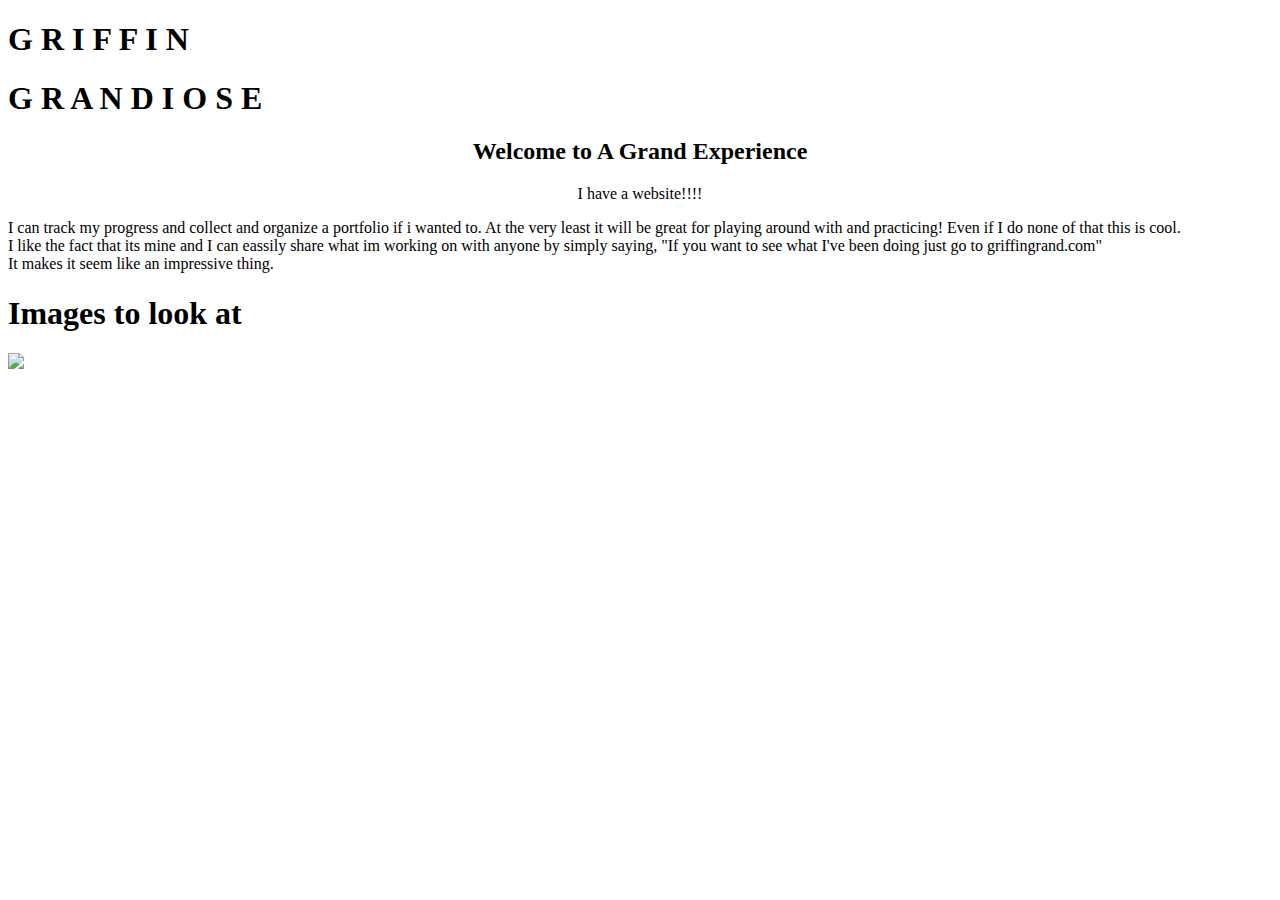
==== index.html @ d50589c3 "Update index.html" ====
<!DOCTYPE html>
<body>
  <h1>G R I F F I N</h1>        <h1>G R A N D I O S E</h1>

    <h2><center>Welcome to A Grand Experience</center></h2>

      <p><center>I have a website!!!! </center></p>


      <p> I can track my progress and collect and organize a portfolio if i wanted to. At the very least it will be great for playing around with and practicing! Even if I do none of that this is cool.
       <br>I like the fact that its mine and I can eassily share what im working on with anyone by simply saying, "If you want to see what I've been doing just go to griffingrand.com"
       <br>It makes it seem like an impressive thing.</p>


<h1> Images to look at </h1>
<img src="https://cdn.discordapp.com/attachments/984970863927517246/1075458615378452612/000000000011111111111.png"/>

</body>
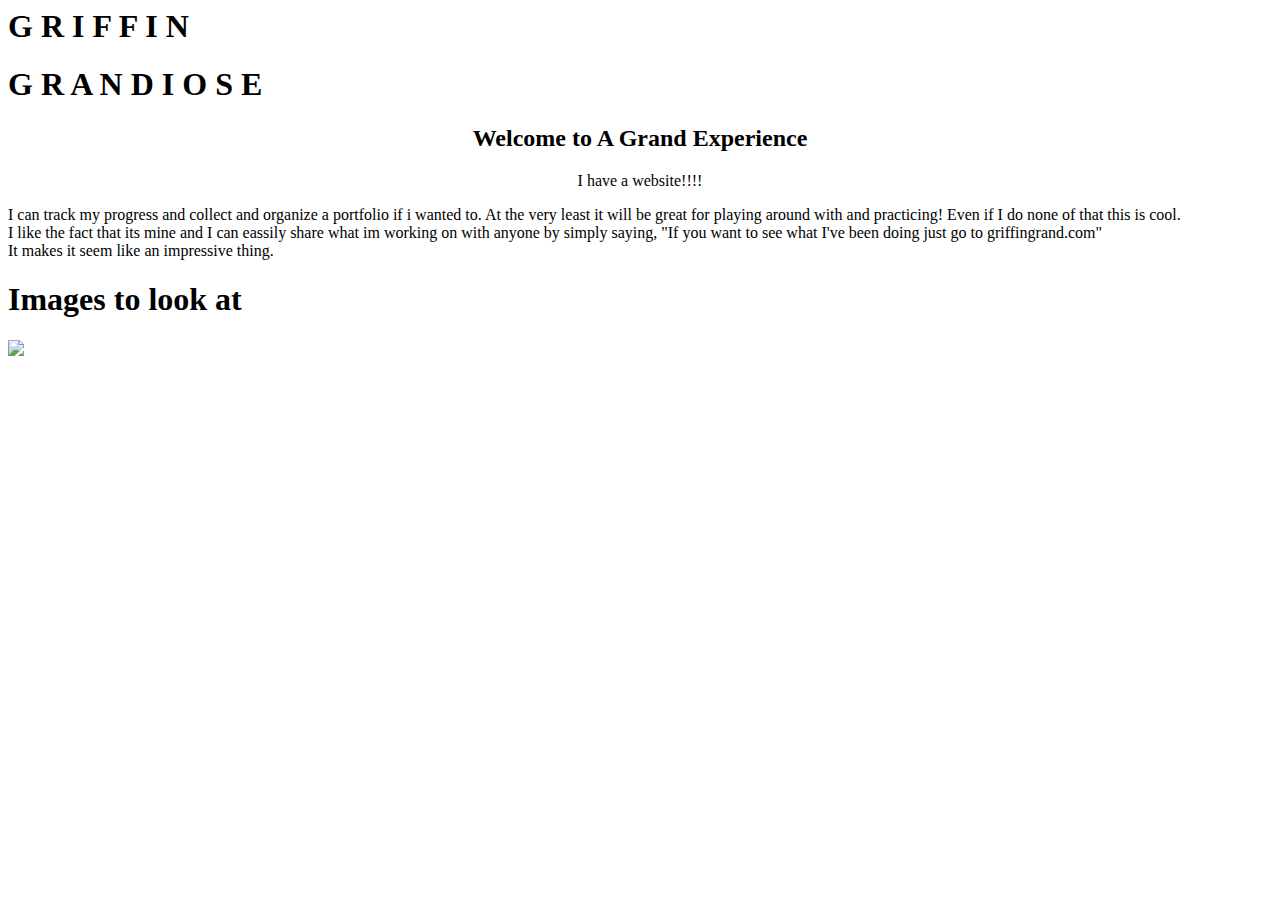
==== commit 83f489e2: "Update index.html" ====
--- a/index.html
+++ b/index.html
@@ -1,4 +1,4 @@
-<!DOCTYPE html>
+
 <body>
   <h1>G R I F F I N</h1>        <h1>G R A N D I O S E</h1>
 
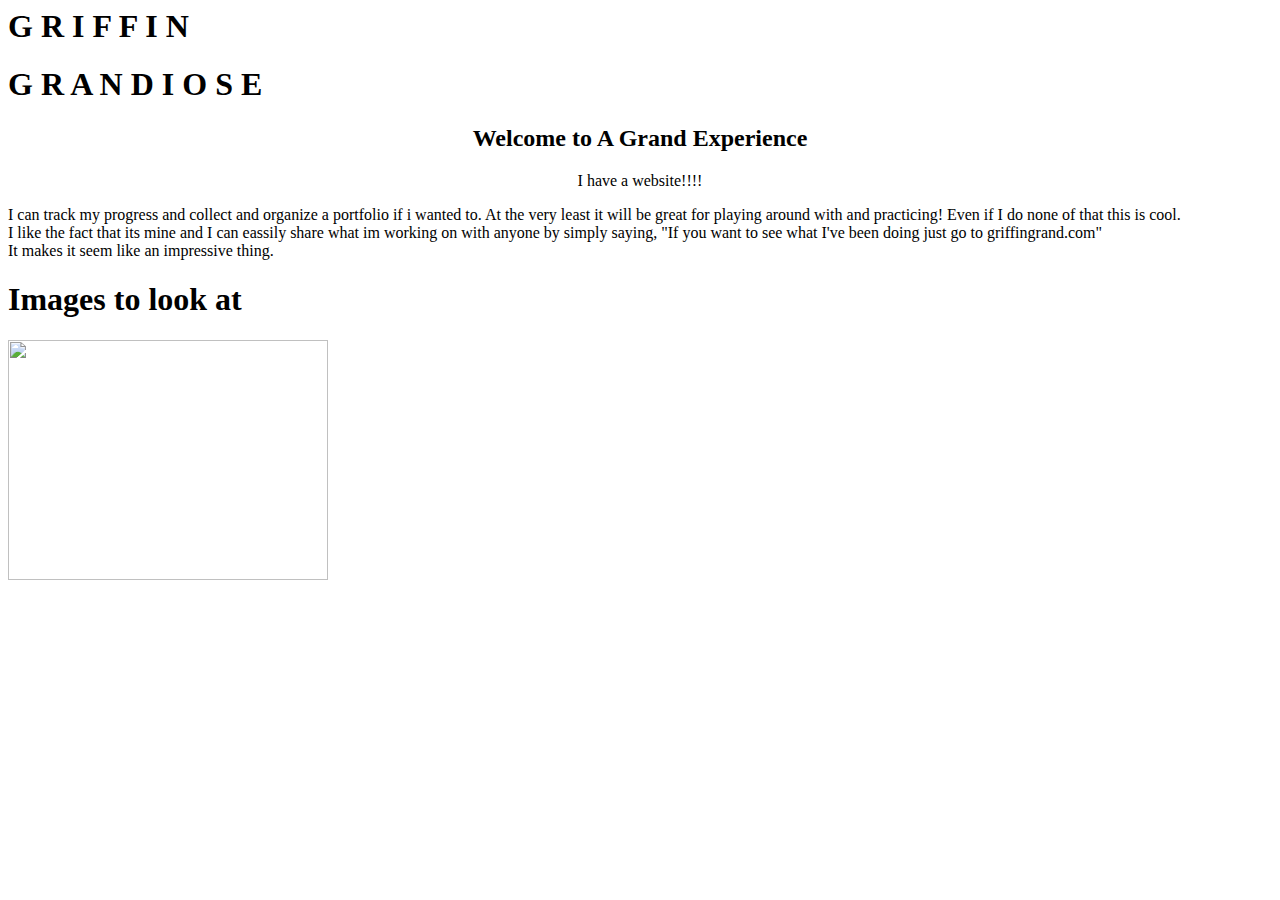
==== commit 7d8496f7: "Update index.html" ====
--- a/index.html
+++ b/index.html
@@ -13,6 +13,6 @@
 
 
 <h1> Images to look at </h1>
-<img src="https://cdn.discordapp.com/attachments/984970863927517246/1075458615378452612/000000000011111111111.png"/>
+<img src="https://cdn.discordapp.com/attachments/984970863927517246/1075458615378452612/000000000011111111111.png" width="320" height="240"/>
 
 </body>
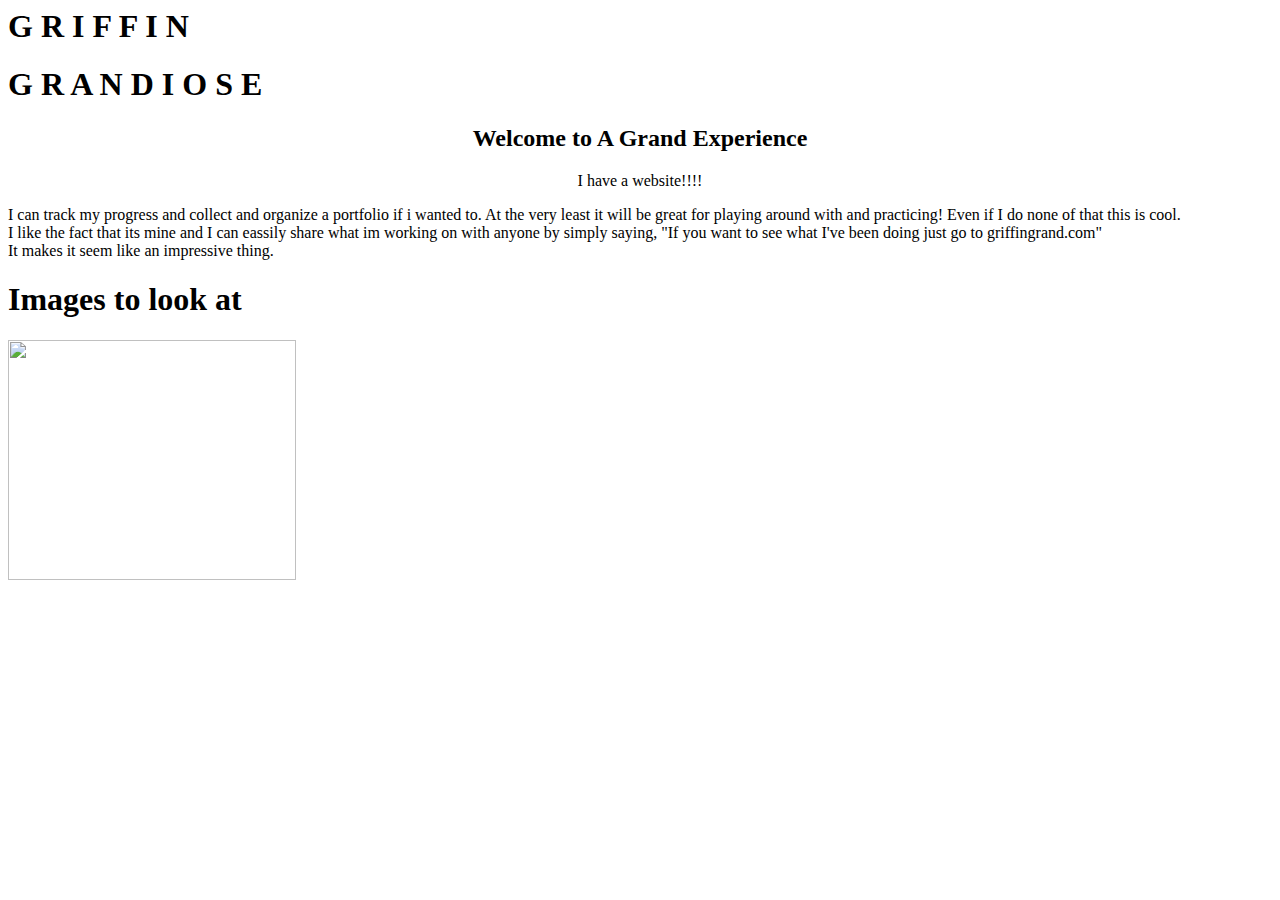
==== commit 78aba65a: "Update index.html" ====
--- a/index.html
+++ b/index.html
@@ -13,6 +13,6 @@
 
 
 <h1> Images to look at </h1>
-<img src="https://cdn.discordapp.com/attachments/984970863927517246/1075458615378452612/000000000011111111111.png" width="320" height="240"/>
+<img src="https://cdn.discordapp.com/attachments/984970863927517246/1075458615378452612/000000000011111111111.png" width="288" height="240"/>
 
 </body>
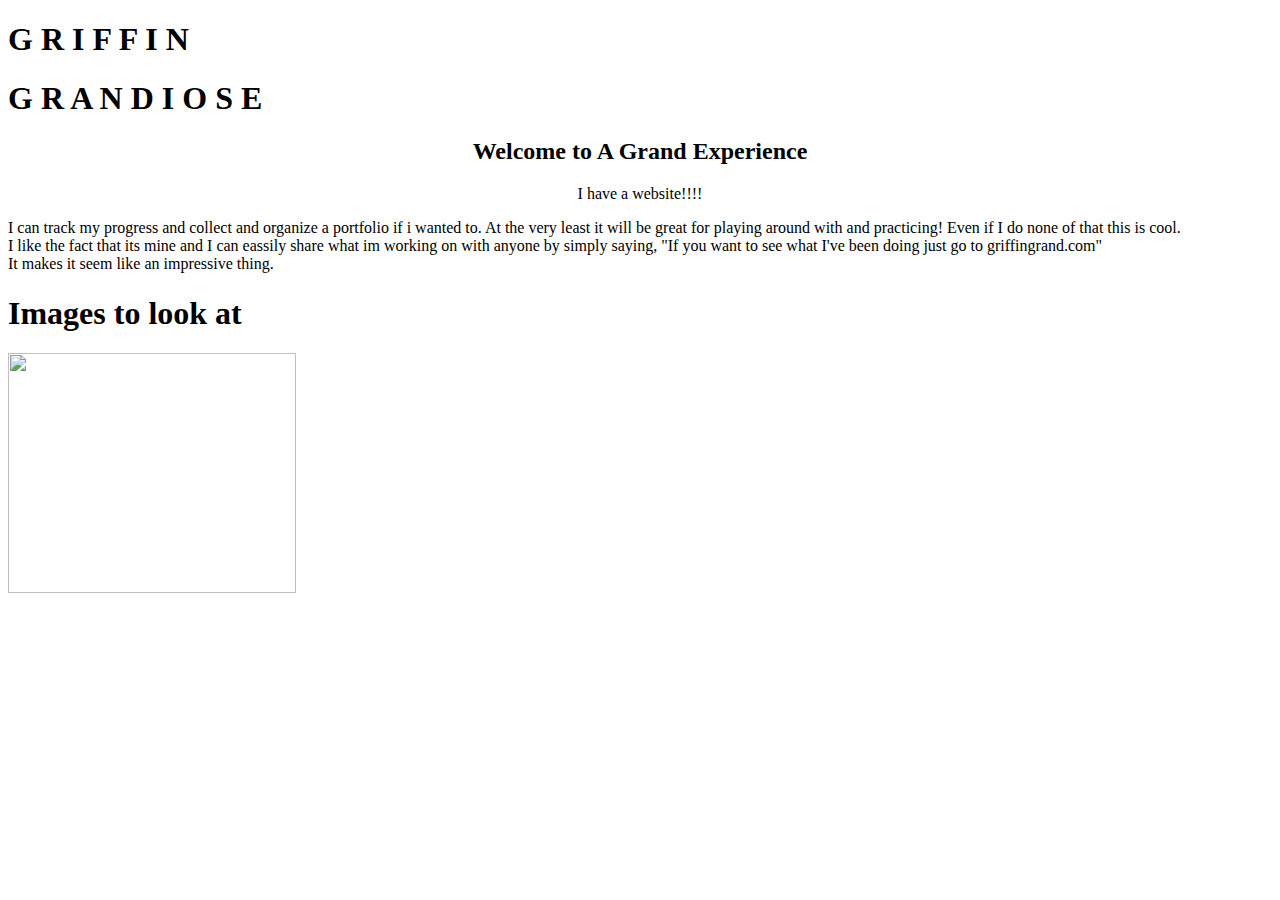
==== commit 1775e343: "Update index.html" ====
--- a/index.html
+++ b/index.html
@@ -1,4 +1,5 @@
-
+<!DOCTYPE html>
+<html>
 <body>
   <h1>G R I F F I N</h1>        <h1>G R A N D I O S E</h1>
 
@@ -16,3 +17,4 @@
 <img src="https://cdn.discordapp.com/attachments/984970863927517246/1075458615378452612/000000000011111111111.png" width="288" height="240"/>
 
 </body>
+</html>
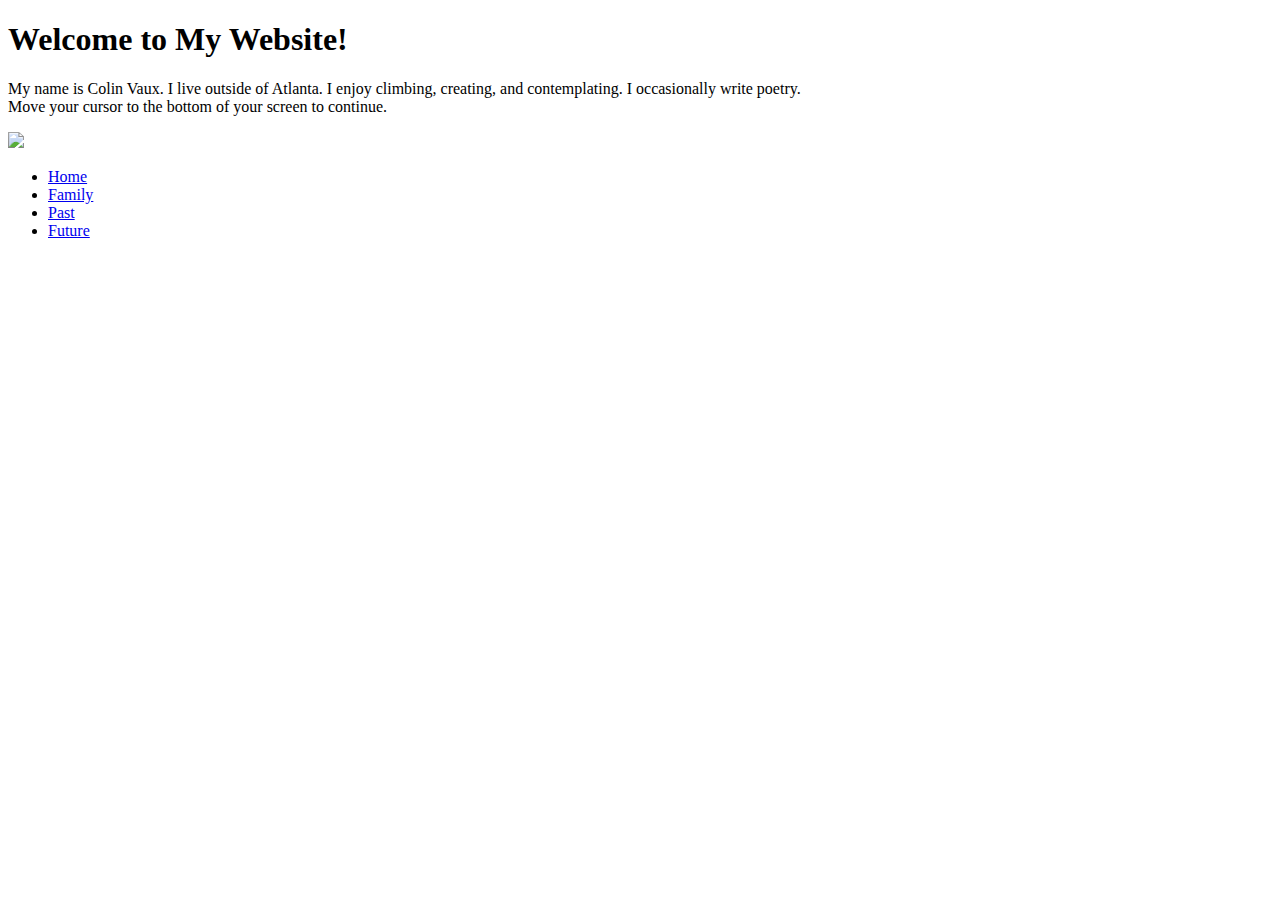
==== commit c1a2229b: "Update index.html" ====
--- a/index.html
+++ b/index.html
@@ -1,20 +1,41 @@
 <!DOCTYPE html>
-<html>
-<body>
-  <h1>G R I F F I N</h1>        <h1>G R A N D I O S E</h1>
 
-    <h2><center>Welcome to A Grand Experience</center></h2>
-
-      <p><center>I have a website!!!! </center></p>
-
-
-      <p> I can track my progress and collect and organize a portfolio if i wanted to. At the very least it will be great for playing around with and practicing! Even if I do none of that this is cool.
-       <br>I like the fact that its mine and I can eassily share what im working on with anyone by simply saying, "If you want to see what I've been doing just go to griffingrand.com"
-       <br>It makes it seem like an impressive thing.</p>
-
-
-<h1> Images to look at </h1>
-<img src="https://cdn.discordapp.com/attachments/984970863927517246/1075458615378452612/000000000011111111111.png" width="288" height="240"/>
-
-</body>
+<html lang="en">
+    <head>
+        <meta name="viewport" content="width=device-width, initial-scale=1">
+        <link href="https://cdn.jsdelivr.net/npm/bootstrap@5.0.2/dist/css/bootstrap.min.css" rel="stylesheet" integrity="sha384-EVSTQN3/azprG1Anm3QDgpJLIm9Nao0Yz1ztcQTwFspd3yD65VohhpuuCOmLASjC" crossorigin="anonymous">
+        <script src="https://cdn.jsdelivr.net/npm/bootstrap@5.0.2/dist/js/bootstrap.bundle.min.js" integrity="sha384-MrcW6ZMFYlzcLA8Nl+NtUVF0sA7MsXsP1UyJoMp4YLEuNSfAP+JcXn/tWtIaxVXM" crossorigin="anonymous"></script>
+        <link href="styles.css" rel="stylesheet">
+        <script src="script.js"></script>
+        <title></title>
+    </head>
+    <body>
+      <header></header>
+      <main class="color">
+        <p></p>
+        <h1>Welcome to My Website!</h1>
+        <p>My name is Colin Vaux. I live outside of Atlanta. I enjoy climbing, creating, and contemplating. I occasionally write poetry. <br> Move your cursor to the bottom of your screen to continue.</p>
+      </main>
+      <section id="image">
+          <div class='text-center'>
+          <img src="/2.png" class="rounded"/>
+        </div>
+    </section>
+    <nav class="trigger sticky-bottom">
+        <ul class="nav justify-content-center hidden">
+          <li class="nav-item">
+            <a class="nav-link" href="/index.html">Home</a>
+          </li>
+          <li class="nav-item">
+            <a class="nav-link" href="/family.html">Family</a>
+          </li>
+          <li class="nav-item">
+            <a class="nav-link" href="/past.html">Past</a>
+          </li>
+          <li class="nav-item">
+            <a class="nav-link" href="/dream.html">Future</a>
+          </li>
+        </ul>
+      </nav>
+    </body>
 </html>
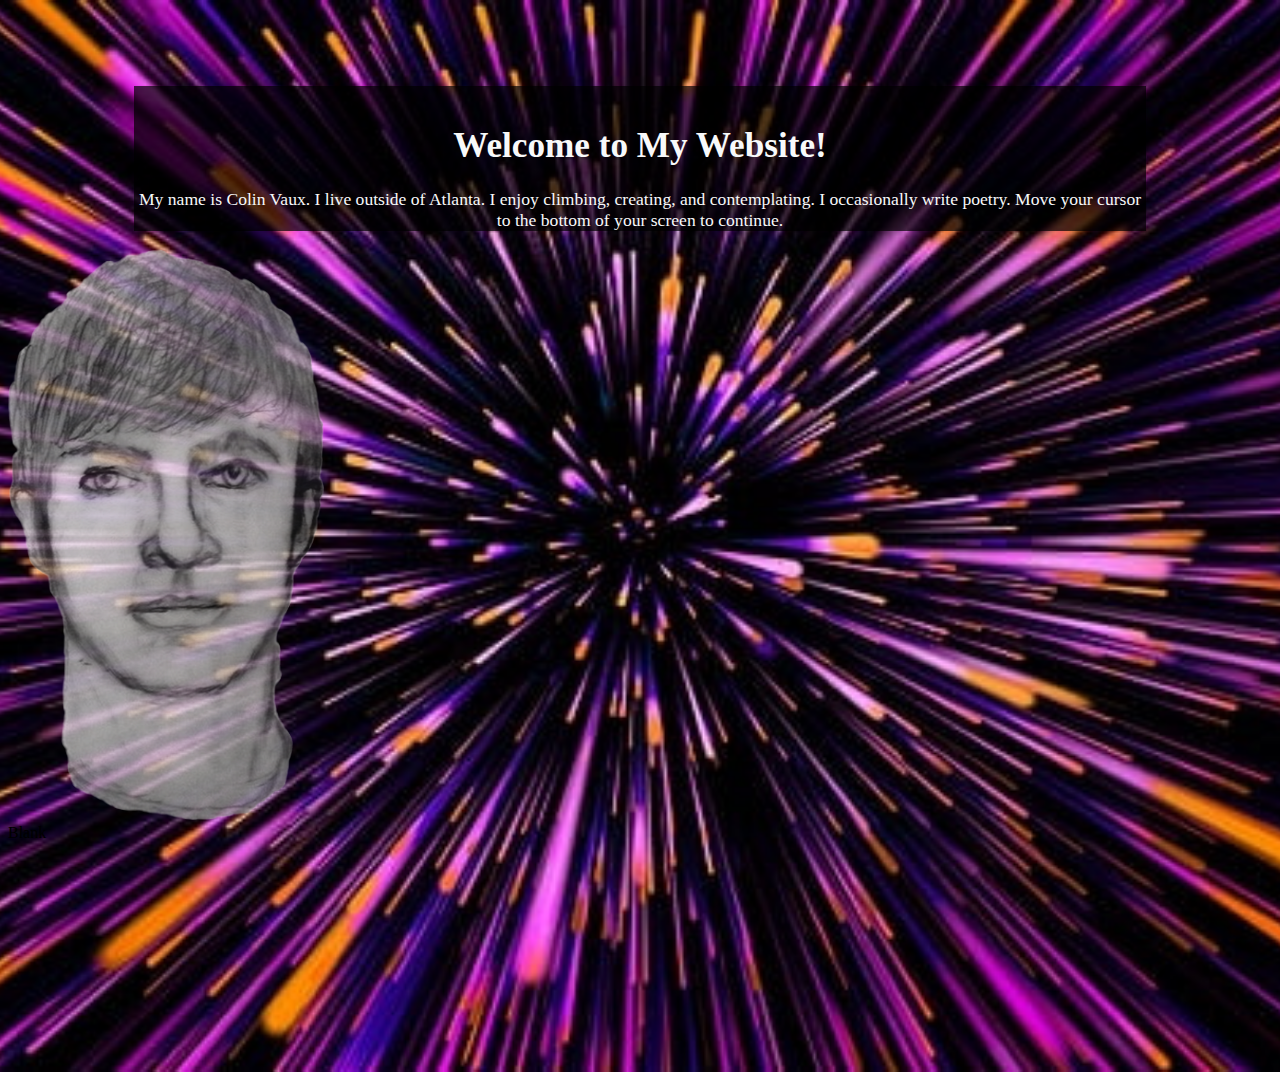
==== commit c066853f: "Add files via upload" ====
--- a/index.html
+++ b/index.html
@@ -10,24 +10,26 @@
         <title></title>
     </head>
     <body>
-      <header></header>
-      <main class="color">
-        <p></p>
-        <h1>Welcome to My Website!</h1>
-        <p>My name is Colin Vaux. I live outside of Atlanta. I enjoy climbing, creating, and contemplating. I occasionally write poetry. <br> Move your cursor to the bottom of your screen to continue.</p>
-      </main>
-      <section id="image">
-          <div class='text-center'>
-          <img src="/2.png" class="rounded"/>
-        </div>
-    </section>
-    <nav class="trigger sticky-bottom">
+      <header><br><br><br></header>
+        <container class="container">
+          <main class="color">
+            <h1><br>Welcome to My Website!</h1>
+            <p>My name is Colin Vaux. I live outside of Atlanta. I enjoy climbing, creating, and contemplating. I occasionally write poetry. Move your cursor to the bottom of your screen to continue.</p>
+          </main>
+          <section id="image">
+              <div class='text-center'>
+              <img src="/2.png" class="rounded"/>
+              </div>
+          </section>
+        </container>
+        <div class="fill">Blank</div>
+      <nav class="trigger sticky-bottom">
         <ul class="nav justify-content-center hidden">
           <li class="nav-item">
             <a class="nav-link" href="/index.html">Home</a>
           </li>
           <li class="nav-item">
-            <a class="nav-link" href="/family.html">Family</a>
+            <a class="nav-link" href="/poems.html">Poems</a>
           </li>
           <li class="nav-item">
             <a class="nav-link" href="/past.html">Past</a>
--- a/styles.css
+++ b/styles.css
@@ -0,0 +1,53 @@
+body {
+    background-image: url(background.jpeg);
+    background-size: cover;
+    background-position: center;
+    background-color: #f8f9fa;
+    background-repeat: no-repeat;
+    max-width: 100%;
+    height: auto;
+}
+
+.sticky-bottom {
+    position: -webkit-sticky;
+    position: sticky;
+    bottom: 0;
+    z-index: 1020:
+}
+
+.hidden {
+    visibility: hidden;
+}
+
+
+.nav {
+    font-size: 1.2rem;
+    font-weight: 600;
+    line-height: 2.5;
+    background-color: black;
+    opacity: 0.95;
+
+}
+
+.nav-link {
+    color: #d4af37;
+}
+
+main {
+    font-size: 1.1rem;
+    text-align: center;
+    margin-left: 10%;
+    margin-right: 10%;
+}
+.color {
+    background-color: #000000b0;
+    color: #f8f9fa;
+}
+
+img {
+    opacity: 0.75;
+    min-height: 30em;
+    min-width: 16.6em;
+    max-width: 25%;
+    transform: perspective(50rem);
+}
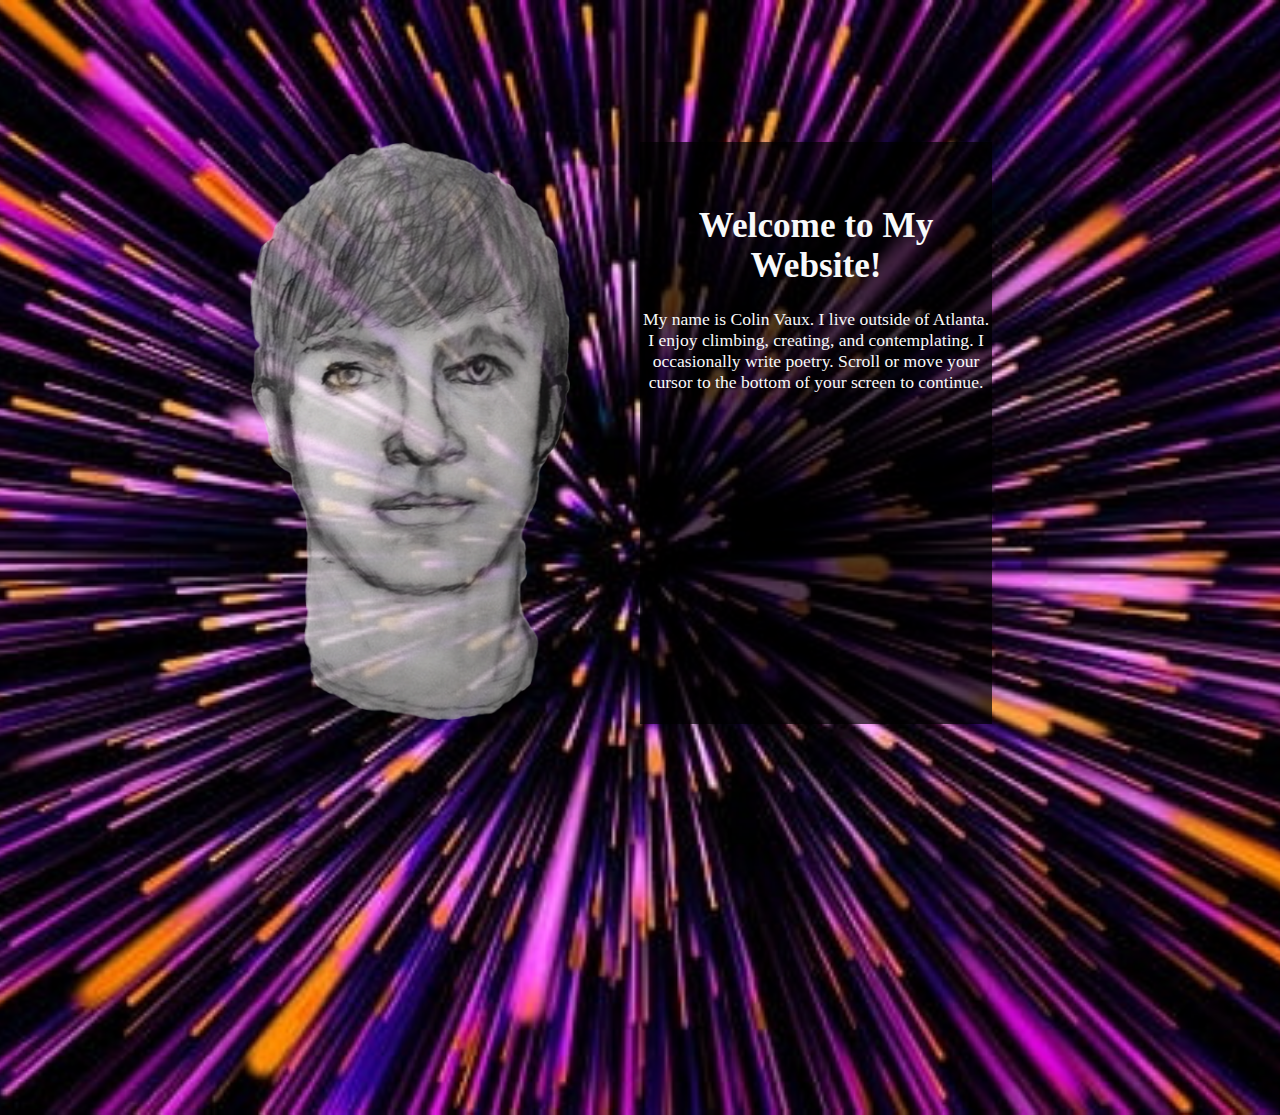
==== commit e3618c42: "Add files via upload" ====
--- a/index.html
+++ b/index.html
@@ -7,21 +7,21 @@
         <script src="https://cdn.jsdelivr.net/npm/bootstrap@5.0.2/dist/js/bootstrap.bundle.min.js" integrity="sha384-MrcW6ZMFYlzcLA8Nl+NtUVF0sA7MsXsP1UyJoMp4YLEuNSfAP+JcXn/tWtIaxVXM" crossorigin="anonymous"></script>
         <link href="styles.css" rel="stylesheet">
         <script src="script.js"></script>
-        <title></title>
+        <title><!-- The title is blank by default because my javascript plugs it after loading--></title>
     </head>
     <body>
       <header><br><br><br></header>
-        <container class="container">
-          <main class="color">
+        <main class="container">
+          <section class="color main">
             <h1><br>Welcome to My Website!</h1>
-            <p>My name is Colin Vaux. I live outside of Atlanta. I enjoy climbing, creating, and contemplating. I occasionally write poetry. Move your cursor to the bottom of your screen to continue.</p>
+            <p>My name is Colin Vaux. I live outside of Atlanta. I enjoy climbing, creating, and contemplating. I occasionally write poetry. Scroll or move your cursor to the bottom of your screen to continue.</p>
+          </section>
+          <div id="image">
+              <div class='text-center'>
+              <img src="/2.png" class="rounded" alt="Drawing/Sketch of the webpage author, Colin Vaux">
+              </div>
+            </div>
           </main>
-          <section id="image">
-              <div class='text-center'>
-              <img src="/2.png" class="rounded"/>
-              </div>
-          </section>
-        </container>
         <div class="fill">Blank</div>
       <nav class="trigger sticky-bottom">
         <ul class="nav justify-content-center hidden">
--- a/styles.css
+++ b/styles.css
@@ -1,24 +1,74 @@
+html {
+    min-height: 100%;
+    height: auto;
+}
 body {
     background-image: url(background.jpeg);
     background-size: cover;
     background-position: center;
-    background-color: #f8f9fa;
+    background-color: white;
     background-repeat: no-repeat;
-    max-width: 100%;
-    height: auto;
+    height: -webkit-fill-available;
 }
 
-.sticky-bottom {
-    position: -webkit-sticky;
-    position: sticky;
-    bottom: 0;
-    z-index: 1020:
+p {
+    min-width: 18em;
+    min-height: 18em;
+    max-width: 25em;
+    max-height: 27em;
+    text-align: center;
+    overflow: auto;
+}
+
+img {
+
+    opacity: 0.8;
+    max-height: 38em;
+    min-height: 30em;
+    min-width: 16.6em;
+    max-width: 20em;
+}
+
+.image {
+    margin-left: 3%;
+    margin-right: 3%;
+}
+
+.main {
+    max-width: 20em;
+    font-size: 1.1rem;
+    text-align: center;
+    margin-left: 3%;
+    margin-right: 3%;
+}
+
+.blank {
+    background-image: none;
+    background-color: gray;
+}
+
+.color {
+    background-color: #000000b0;
+    color: #f8f9fa;
+}
+
+.container {
+    padding-top: 5em;
+    display: flex;
+    flex-direction: row-reverse;
+    flex-basis: auto;
+    justify-content: center;
+    gap: 2em;
+}
+
+.fill {
+    height: 10em;
+    color: #607d8b00;
 }
 
 .hidden {
     visibility: hidden;
 }
-
 
 .nav {
     font-size: 1.2rem;
@@ -26,28 +76,32 @@
     line-height: 2.5;
     background-color: black;
     opacity: 0.95;
-
 }
 
 .nav-link {
     color: #d4af37;
 }
 
-main {
-    font-size: 1.1rem;
-    text-align: center;
-    margin-left: 10%;
-    margin-right: 10%;
-}
-.color {
-    background-color: #000000b0;
-    color: #f8f9fa;
+.poems {
+    min-width: 20em;
+    max-height: 25em;
 }
 
-img {
-    opacity: 0.75;
-    min-height: 30em;
-    min-width: 16.6em;
-    max-width: 25%;
-    transform: perspective(50rem);
+.portrait {
+    flex-wrap: wrap;
 }
+
+.sticky-bottom {
+    position: -webkit-sticky;
+    position: sticky;
+    bottom: 0;
+    z-index: 1020;
+}
+
+.vertical {
+    flex-direction: column;
+    margin-left: 0%;
+    margin-right: 0%;
+    margin-top: 0%;
+}
+
